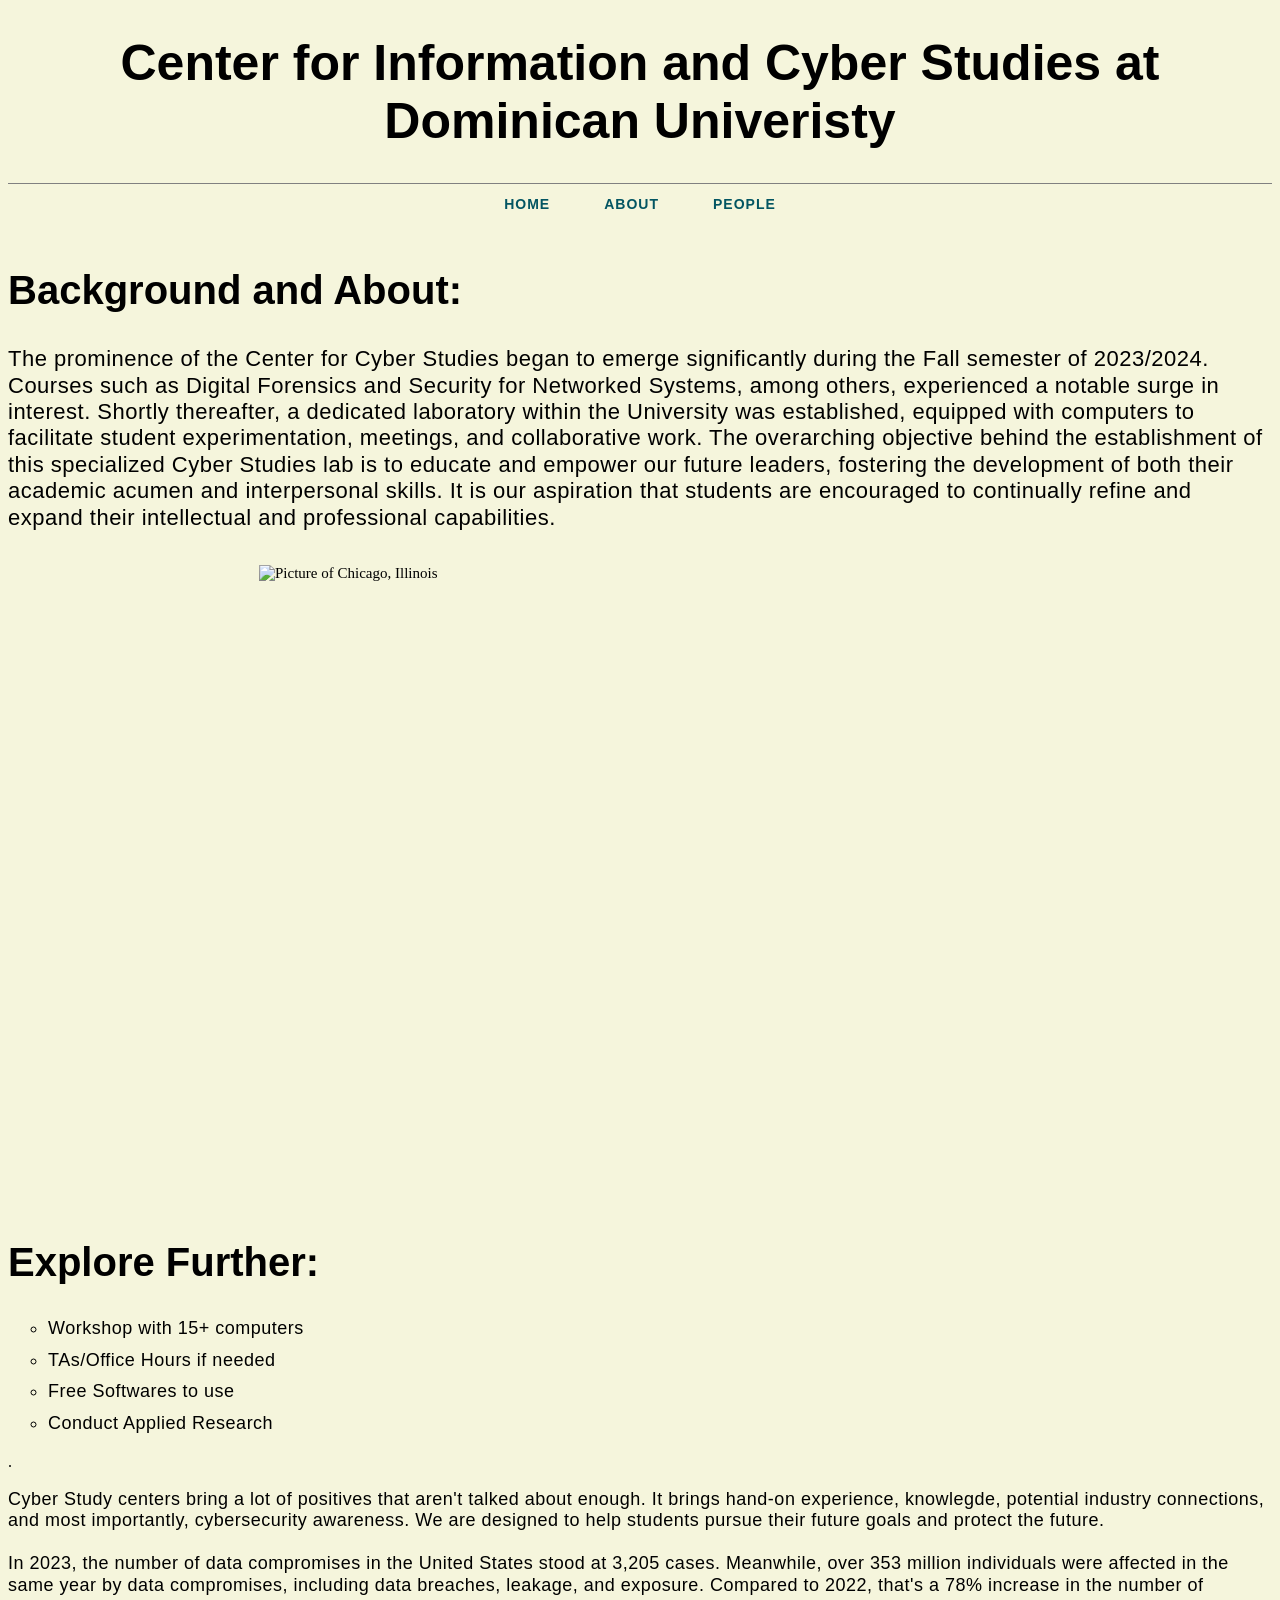
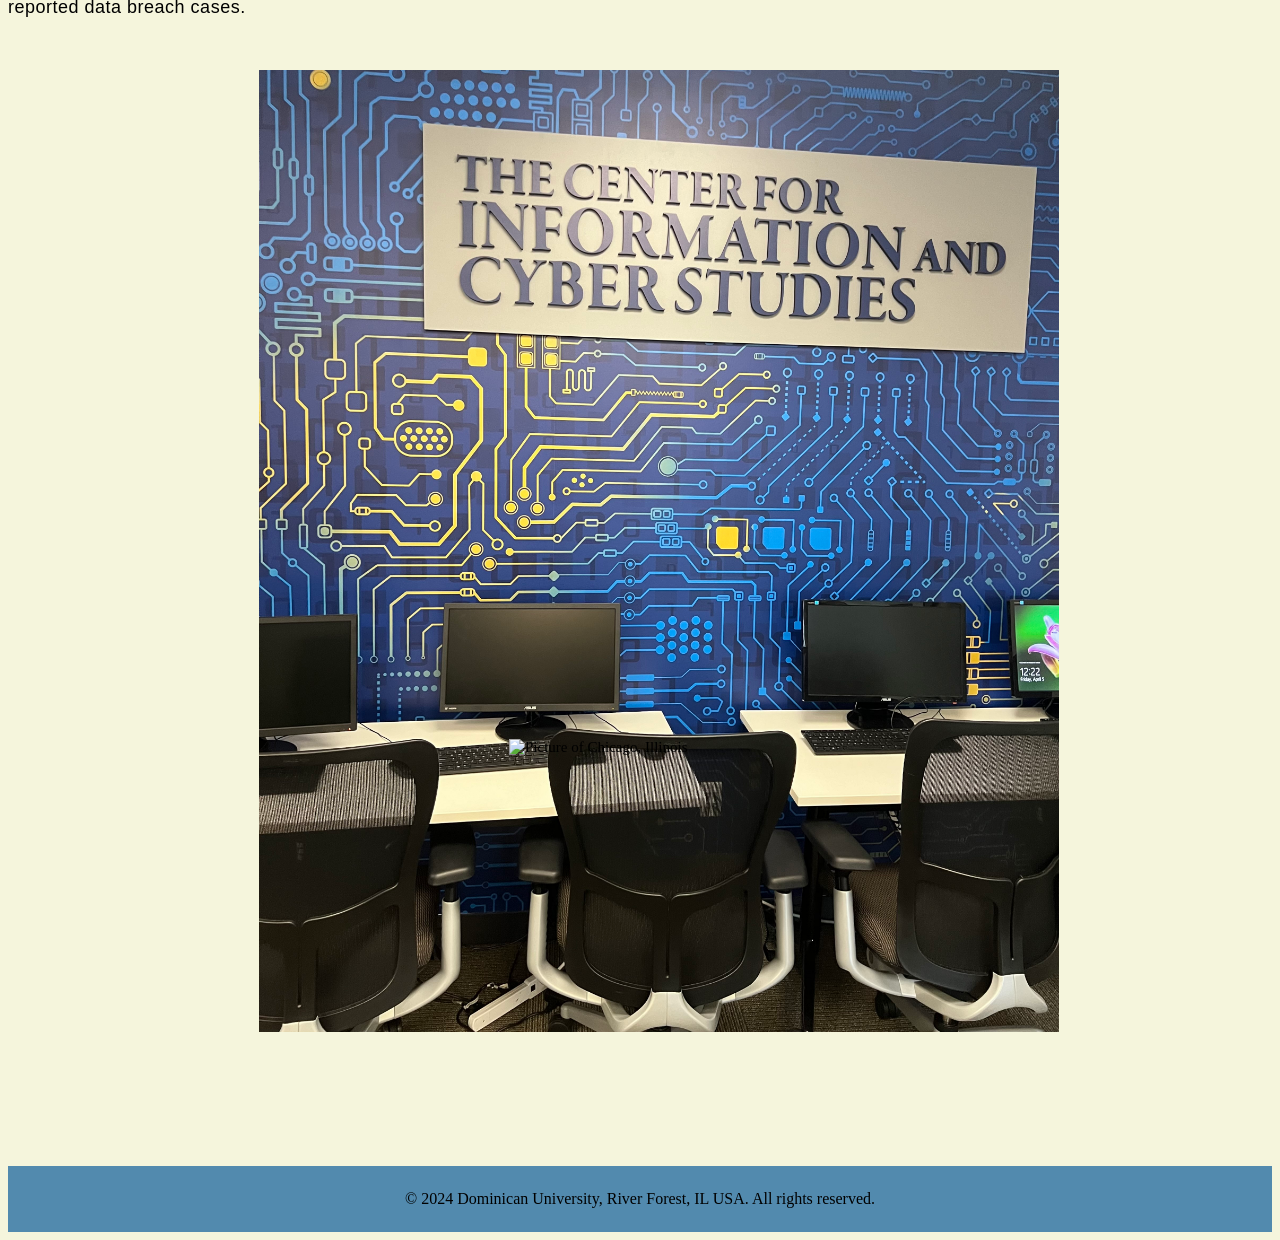
==== about.html @ ffb0f646 "Update about.html" ====
<!DOCTYPE html>
<html lang="en">
  <head>
    <title>  Center for Information and Cyber Studies </title>
    <link rel="stylesheet"href="FinalStyles.css">
    <meta name="viewport" content="width=device-width, initial-scale=1">
  </head>
  <body>
    <header>
      <h1 id="site-title"> Center for Information and Cyber Studies at Dominican Univeristy </h1>
      <nav>
        <ul>
          <li><a href="index.html"> Home </a> </li>
          <li><a href="about.html"> About </a> </li>
          <li><a href="people.html"> People </a> </li>
        </ul>
      </nav>
    </header>
    <article>
      <h1 id="about-title"> Background and About: </h1>

<p id="about-p1">  The prominence of the Center for Cyber Studies began to emerge significantly during the Fall semester of 2023/2024. Courses such as Digital Forensics and Security for Networked Systems, among others, experienced a notable surge in interest. Shortly thereafter, a dedicated laboratory within the University was established, equipped with computers to facilitate student experimentation, meetings, and collaborative work. The overarching objective behind the establishment of this specialized Cyber Studies lab is to educate and empower our future leaders, fostering the development of both their academic acumen and interpersonal skills. It is our aspiration that students are encouraged to continually refine and expand their intellectual and professional capabilities.





   </p>

      <figure class="main-image2">
<img alt="Picture of Chicago, Illinois" src= "sign.jpeg" width="800" height="900" />
</figure>
    </article>

    <h2 id="about-title2"> Explore Further: </h2>
        <p id="about-p2"><ul>
            <li> Workshop with 15+ computers </li>
            <li> TAs/Office Hours if needed </li>
            <li> Free Softwares to use </li>
            <li> Conduct Applied Research </li>
        </ul>.
      </p>

        <p id="about-p3"> Cyber Study centers bring a lot of positives that aren't talked about enough. It brings hand-on experience, knowlegde, potential industry connections, and most importantly,
           cybersecurity awareness. We are designed to help students pursue their future goals and protect the future.<br> <br> In 2023, the number of data compromises in the United States stood at 3,205 cases. Meanwhile, over 353 million individuals were affected in the same year by data compromises, including data breaches, leakage, and exposure.
        Compared to 2022, that's a 78% increase in the number of reported data breach cases. </br> </br> </p>
    </div>

    <figure class="main-image">
<img alt="Picture of DU Logo" src= "center.jpeg" width="800" height="900"/>
</figure>
  </article>


  <figure class="footer-image">
  <img alt="Picture of Chicago, Illinois" src= "https://www.connectinglink.com/storage/DomU_logo.jpg" width="300" height="400" />
</figure>

    <footer>
        <p> © 2024 Dominican University, River Forest, IL USA. All rights reserved.</p>
    </footer>

  </body>
</html>
---- FinalStyles.css ----
body {
  background-color:  beige;
}

h1#site-title {
  color: black;
  font-family: arial;
  font-size: 50px;
  text-align: center;
}
h1#article-title {
  color: black;
  font-family: arial;
  font-size: 40px;
  text-align: center;

}
h1#about-title {
  color: black;
  font-family: arial;
  font-size: 40px;
  text-align: left;

}
h2#about-title2 {
  color: black;
  font-family: arial;
  font-size: 40px;
  text-align: left;

}

h3#about-title3 {
  color: black;
  font-family: arial;
  font-size: 40px;
  text-align: left;

}

h1#people-title {
  color: black;
  font-family: arial;
  font-size: 40px;
  text-align: center;
}

p#home-p1 {
  color: black;
  font-family: arial;
  font-size: 22px;
  line-height: 1.2;
  letter-spacing: .5px;

  font-size: 22px; /* Adjust the font size as needed */
            line-height: 1.2; /* Adjust the line height to improve readability */
            margin: 0 auto; /* Center the paragraph horizontally */
            max-width: 800px; /* Limit the width of the paragraph for readability */
}

p#about-p1 {
  color: black;
  font-family: arial;
  font-size: 22px;
  line-height: 1.2;
  letter-spacing: .5px;
  text-align: left;


}

p#about-p2 {
  text-align: left;
  color: green;
  font-family: arial;
  font-size: 18px;
  line-height: 1.2;
  letter-spacing: .5px;
}

ul {
            list-style-type: circle;; /* Change the bullet point style */
            font-size: 18px;
            font-family: arial;
            font-size: 18px;
            line-height: 1.2;
            letter-spacing: .5px;
        }
        li {
            margin-bottom: 10px;
        }
p#about-p3 {
  text-align: left;
  color: black;
  font-family: arial;
  font-size: 18px;
  line-height: 1.2;
  letter-spacing: .5px;



}
img {
  max-width: 50%;

????

}
 figure{
  font-family: serif;
  font-size: 15px;
}
figure img {
  max-width: 100%;
  height: auto;
  margin-bottom: auto;
  align-items: center;
  justify-content: center;
}

figure.main-image {

  max-width: 100;
  height: auto;
  background: : #8CE38C;

  margin-right: 2px;
  margin-bottom: 32;
  margin-top: auto;
  padding: 12px;
  color: black;

  display: flex;
  justify-content: center;
  align-items: center;
  height: 70vh;



}
figure.main-image2 {

  max-width: 100;
  height: auto;
  background: : #8CE38C;

  margin-right: 2px;
  margin-bottom: 32;
  margin-top: auto;
  padding: 12px;
  color: black;

  display: flex;
  justify-content: center;
  align-items: center;
  height: 70vh;
}

.image-container {
       text-align: center;
   }
   .image-container figure {
       display: inline-block;
       margin: 0 10px; /* Adjust margin as needed */
       text-align: center;
   }
   .image-container img {
       max-width: 300px; /* Adjust maximum width as needed */
       max-height: 400px; /* Adjust maximum height as needed */
   }
   .caption {
       font-size: 14px;
       margin-top: 5px;
   }
figure.second-image {

  max-width: 100;
  height: auto;
  background: : #8CE38C;

  margin-right: 2px;
  margin-bottom: 32;
  margin-top: auto;
  padding: 12px;
  color: black;
}

.image-text {
  display: block; /* Display as block to move it below the image */
        font-size: 14px; /* Font size for the text under images */
        color: #666; /* Text color for the text under images */
        margin-top: 5px; /* Add margin to create space between image and text */
        text-align: center; /* Center align the text */
    }

    .contact-container {
        text-align: center;
    }
    .contact-info {
        margin-bottom: 20px;
    }
    .email-placeholder {
        border: 1px solid #ccc;
        padding: 10px 20px;
        font-size: 14px;
        border-radius: 5px;
        width: 250px;
        max-width: 100%;
        box-sizing: border-box;
    }
nav ul {
  list-style: none;
  padding-left: 0;
  border-top: 1px solid Grey;
}
  @media all and (min-width: 400px) {
    nav ul {
      display: flex;
      justify-content: center;
      gap: 30px;

    }
  }
nav ul li {

}
nav ul li a {
  color: #035562;
  text-decoration: none;
  padding: 12px;
  display: block;
  text-transform: uppercase;
  font-size: 14px;
  font-weight: bold;
  letter-spacing: 1px;
}
nav ul li a: hover {
  border-bottom: 3px solid black;
  padding-bottom: 9px;
}

figure.footer-image {
  max-width: 100;
  height: auto;
  background: : #8CE38C;

  margin-right: 2px;
  margin-bottom: 32;
  margin-top: auto;
  padding: 12px;
  color: black;

  display: flex;
  justify-content: center;
  align-items: center;

}
footer {
    background-color: #528AAE;
    padding: .5em;
    text-align: center;
}
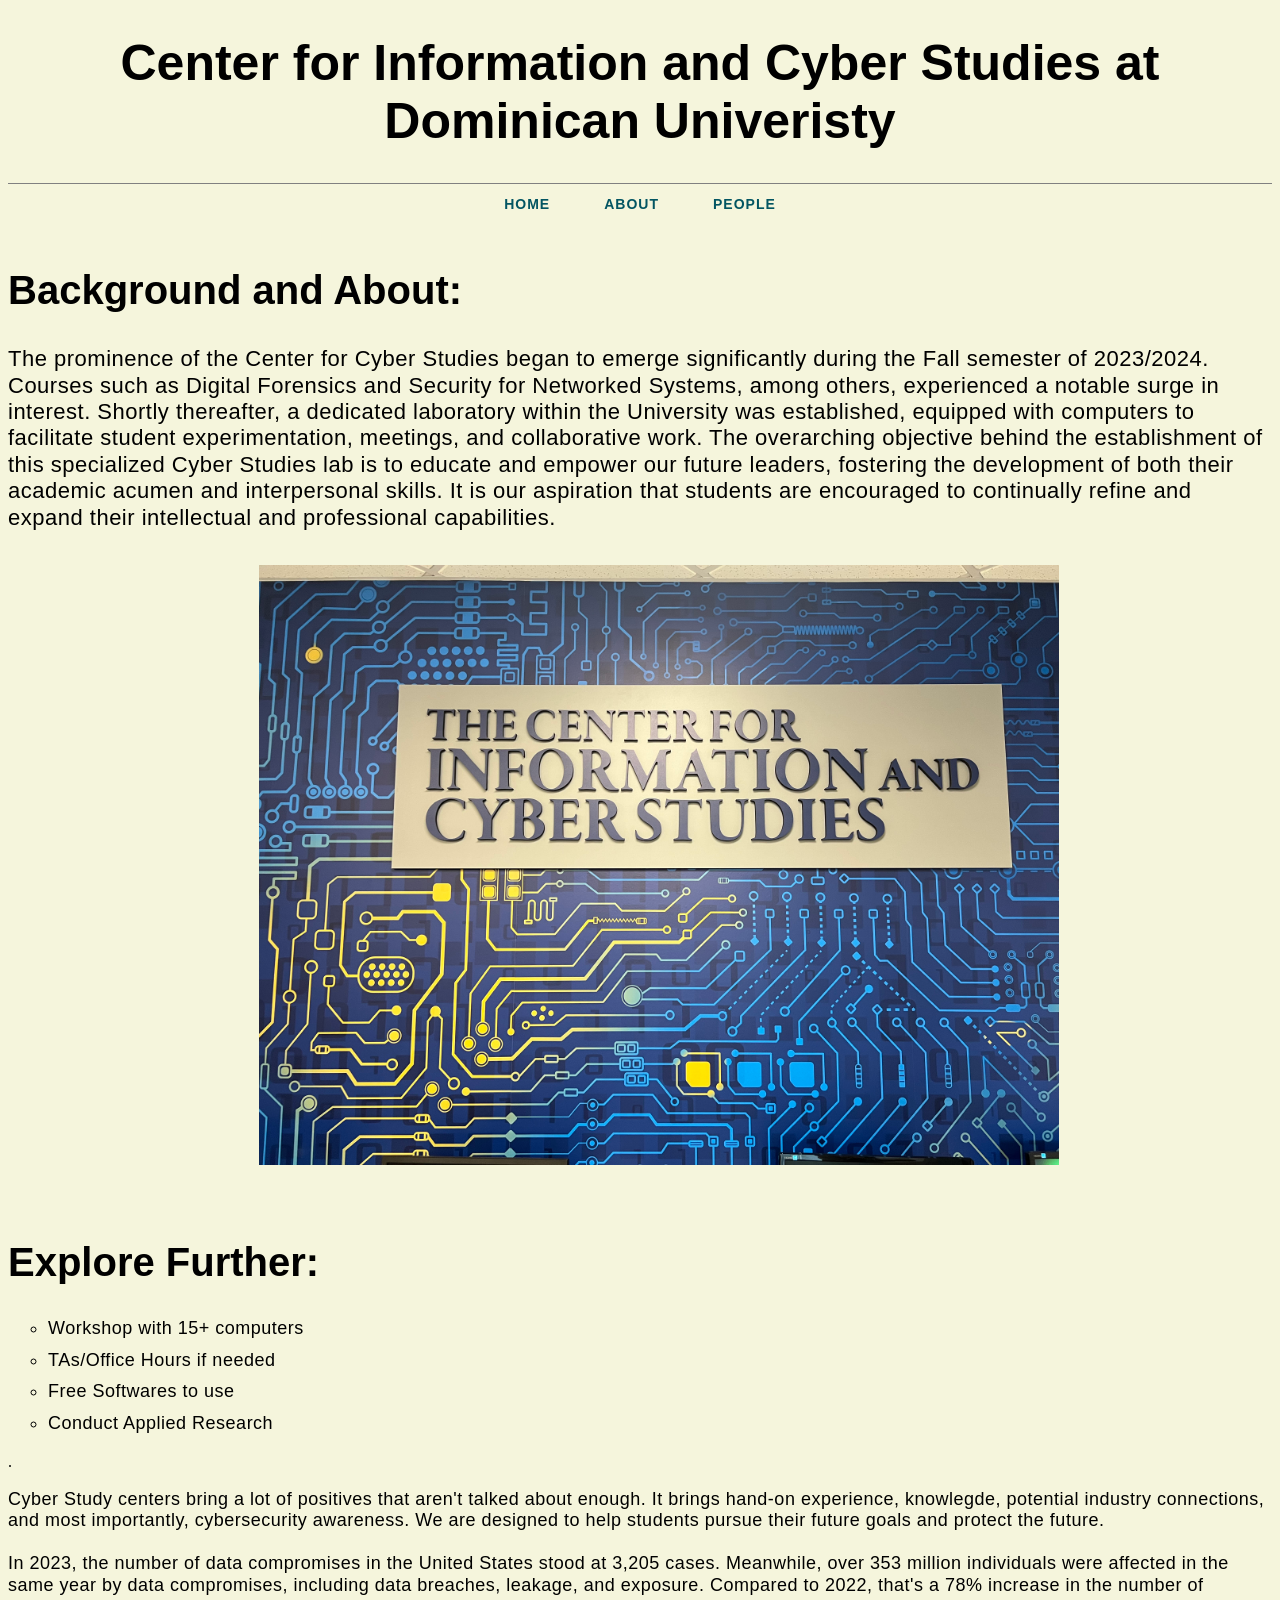
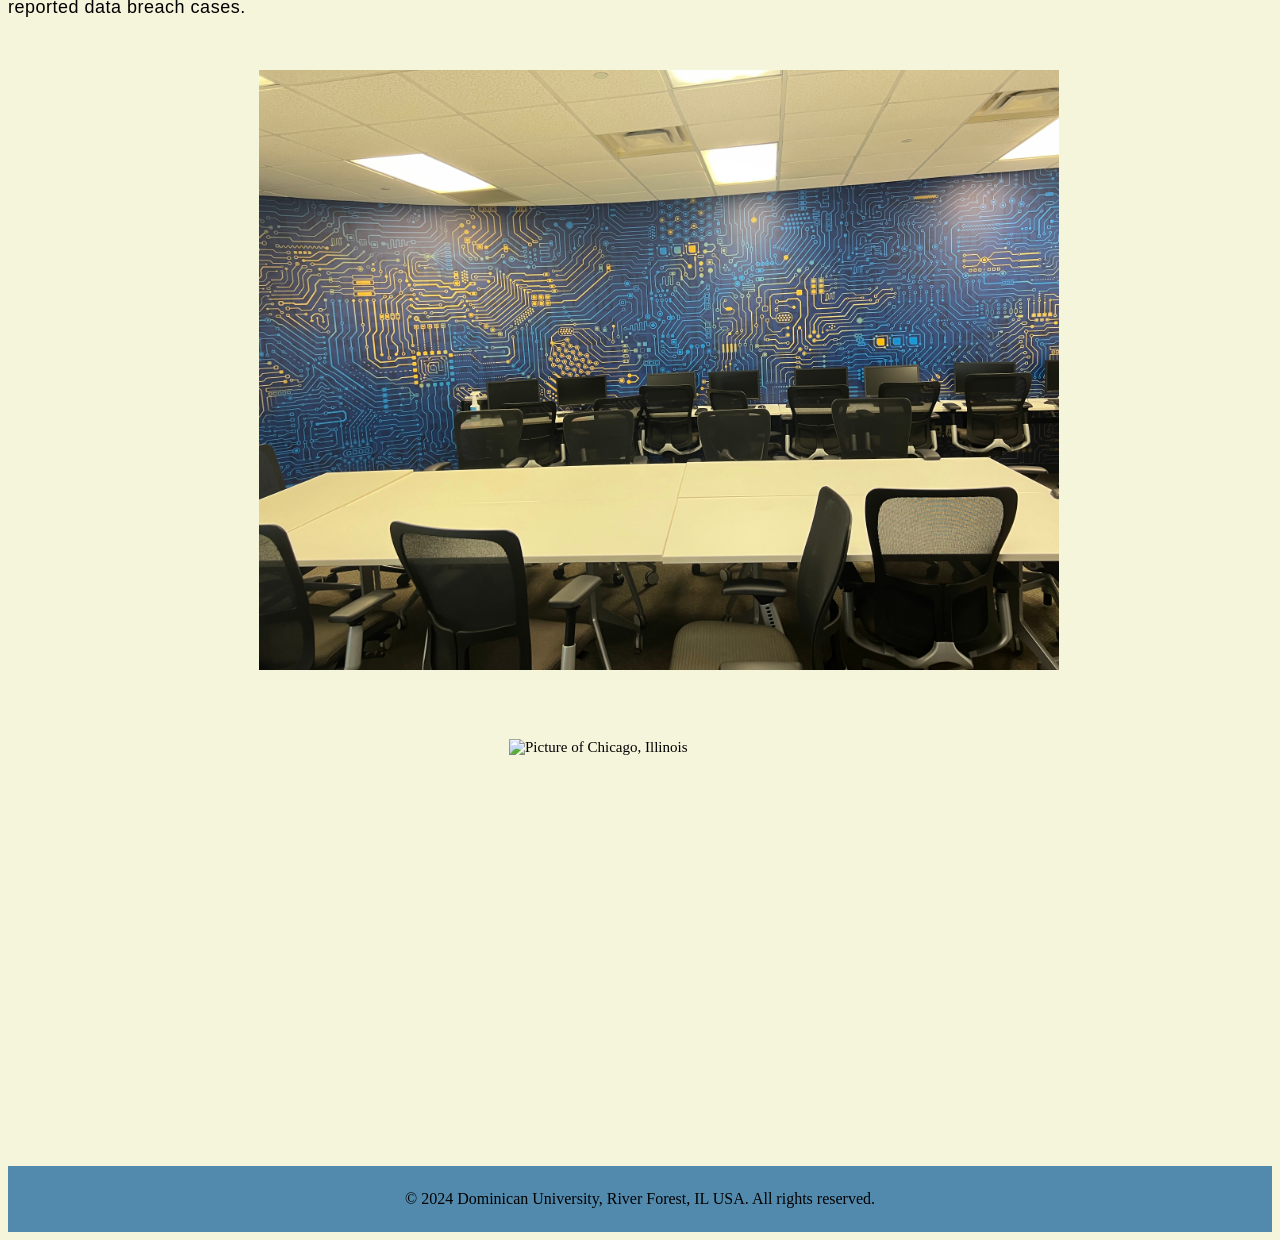
==== commit d16b00ee: "Update about.html" ====
--- a/about.html
+++ b/about.html
@@ -47,7 +47,7 @@
     </div>
 
     <figure class="main-image">
-<img alt="Picture of DU Logo" src= "center.jpeg" width="800" height="900"/>
+<img alt="Picture of DU Logo" src= "lab.jpeg" width="800" height="900"/>
 </figure>
   </article>
 
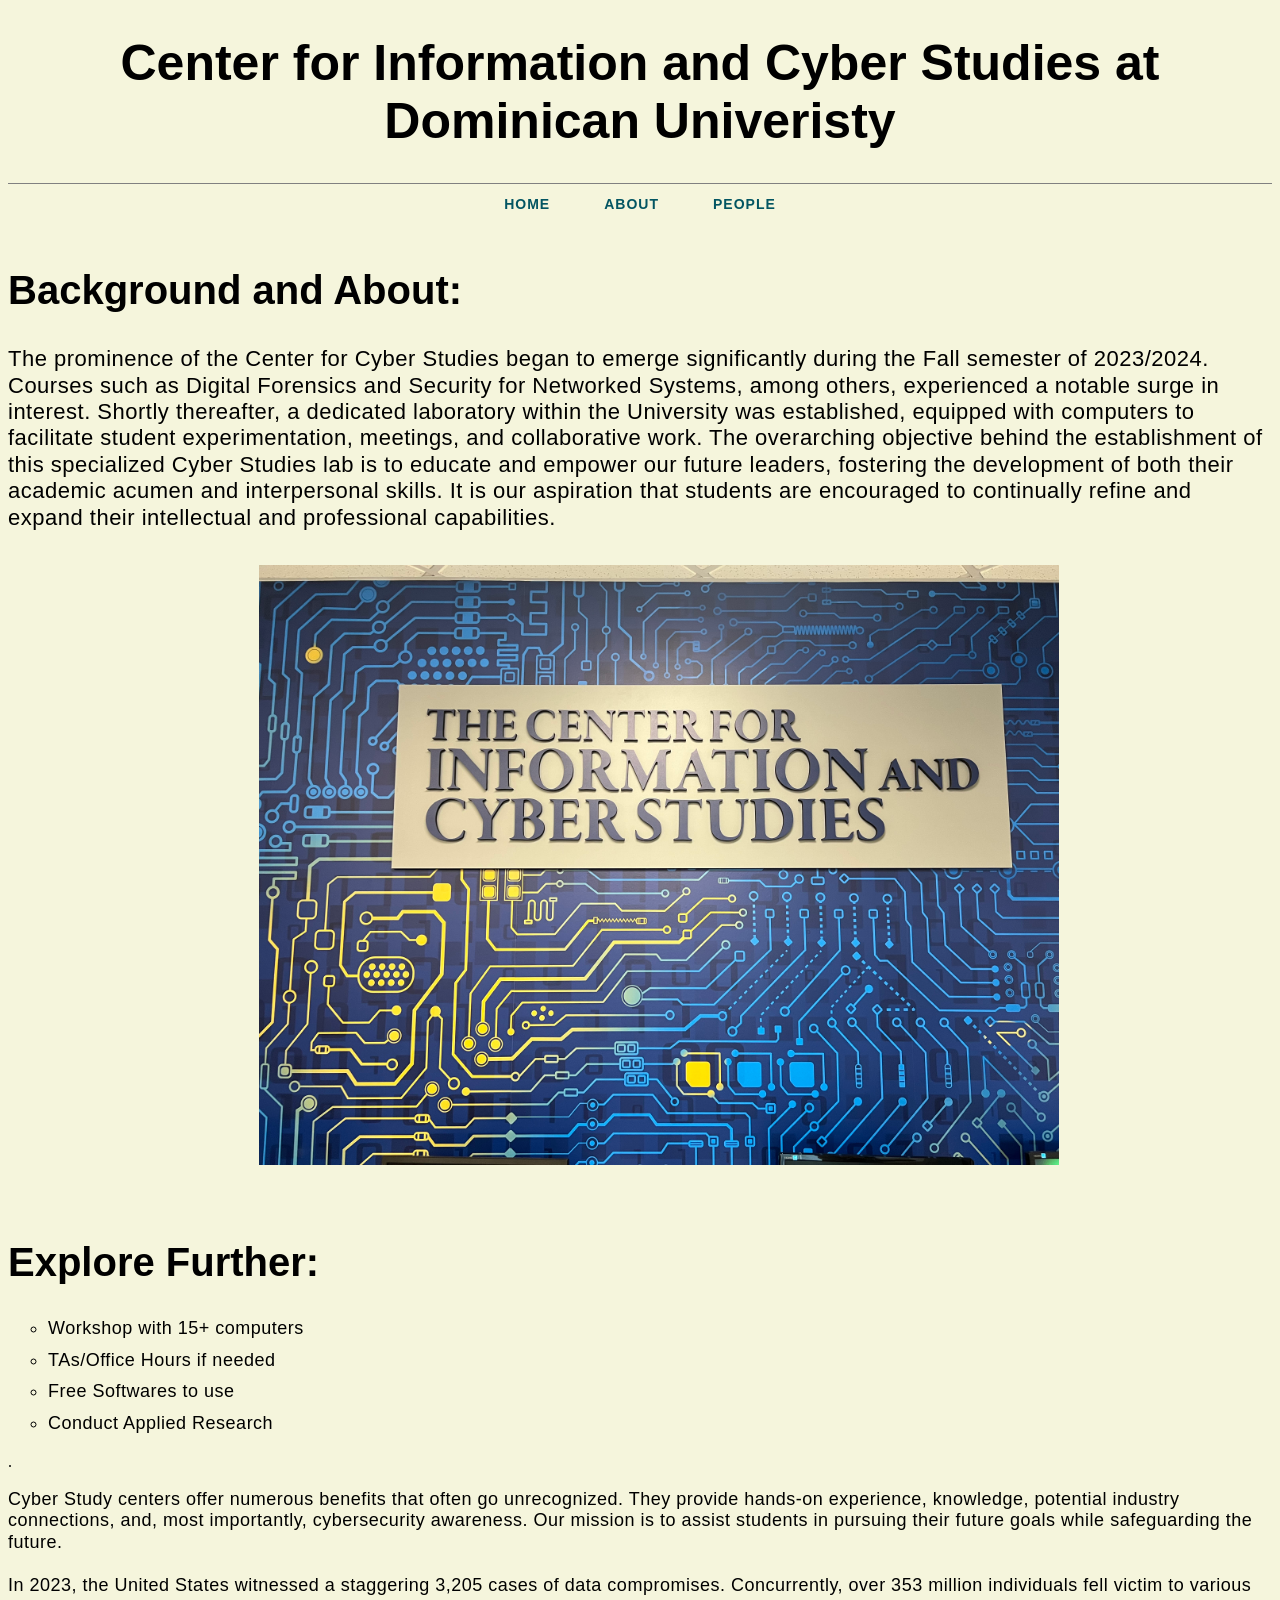
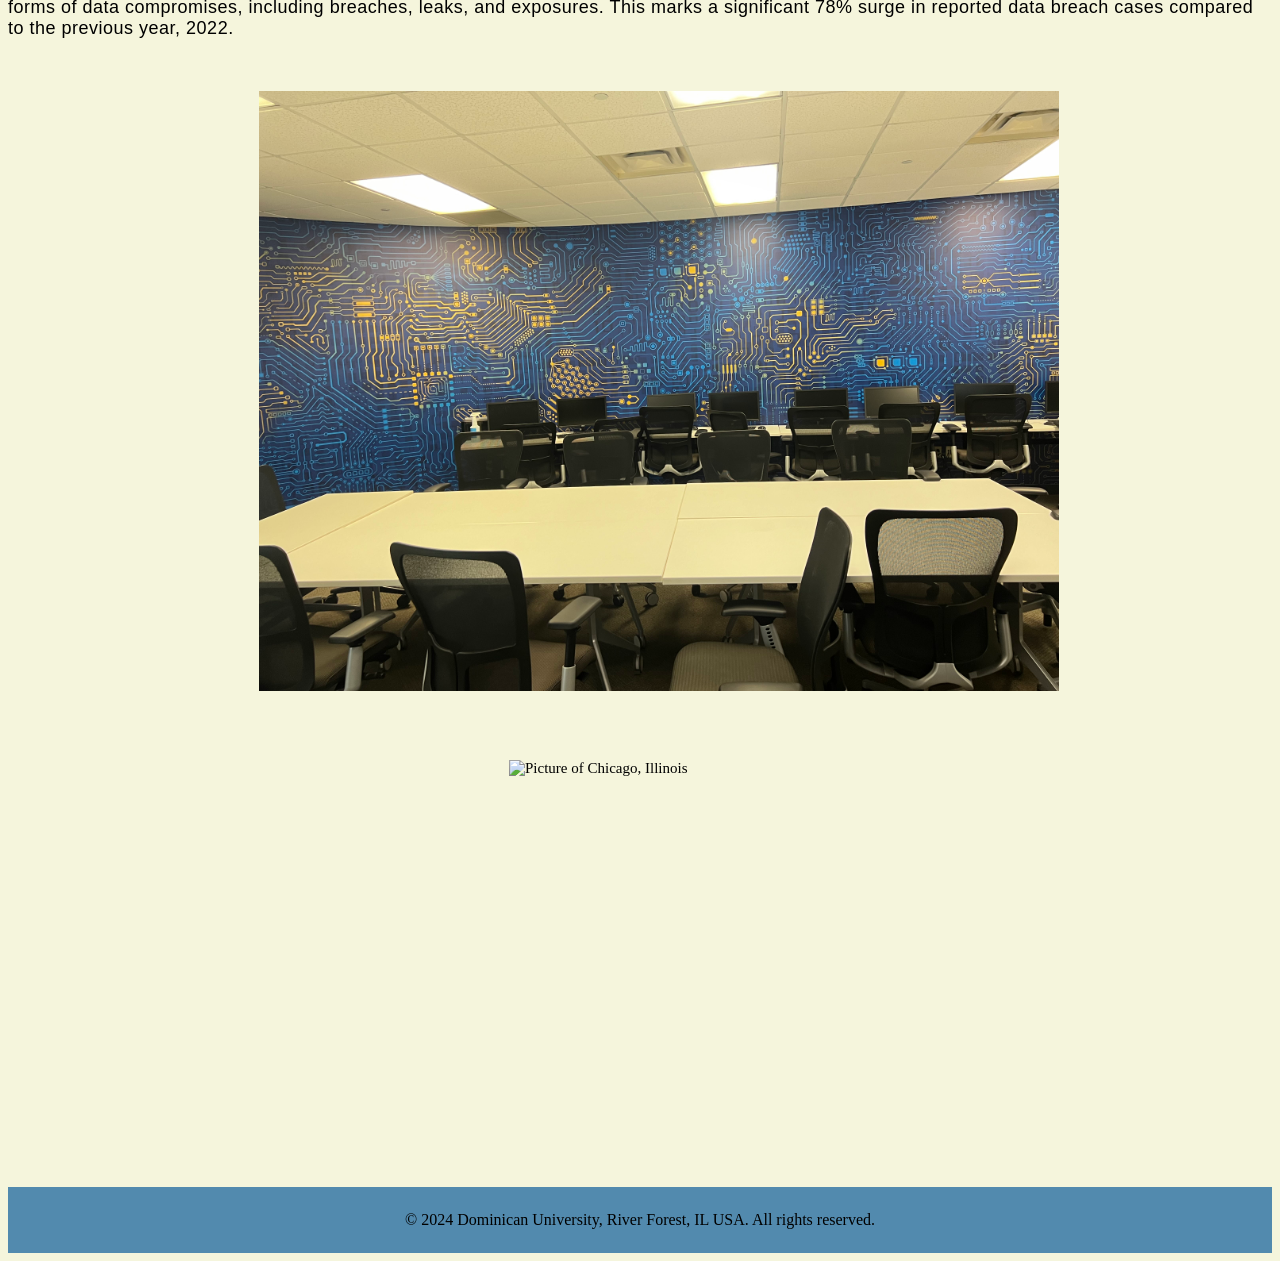
==== commit 61eb595c: "Update about.html" ====
--- a/about.html
+++ b/about.html
@@ -41,9 +41,12 @@
         </ul>.
       </p>
 
-        <p id="about-p3"> Cyber Study centers bring a lot of positives that aren't talked about enough. It brings hand-on experience, knowlegde, potential industry connections, and most importantly,
-           cybersecurity awareness. We are designed to help students pursue their future goals and protect the future.<br> <br> In 2023, the number of data compromises in the United States stood at 3,205 cases. Meanwhile, over 353 million individuals were affected in the same year by data compromises, including data breaches, leakage, and exposure.
-        Compared to 2022, that's a 78% increase in the number of reported data breach cases. </br> </br> </p>
+        <p id="about-p3"> Cyber Study centers offer numerous benefits that often go unrecognized. They provide hands-on experience, knowledge, potential industry connections, and, most importantly, cybersecurity awareness. Our mission is to assist students in pursuing their future goals while safeguarding the future.<br> <br> In 2023, the United States witnessed a staggering 3,205 cases of data compromises. Concurrently, over 353 million individuals fell victim to various forms of data compromises, including breaches, leaks, and exposures. This marks a significant 78% surge in reported data breach cases compared to the previous year, 2022.
+
+
+
+
+ </br> </br> </p>
     </div>
 
     <figure class="main-image">
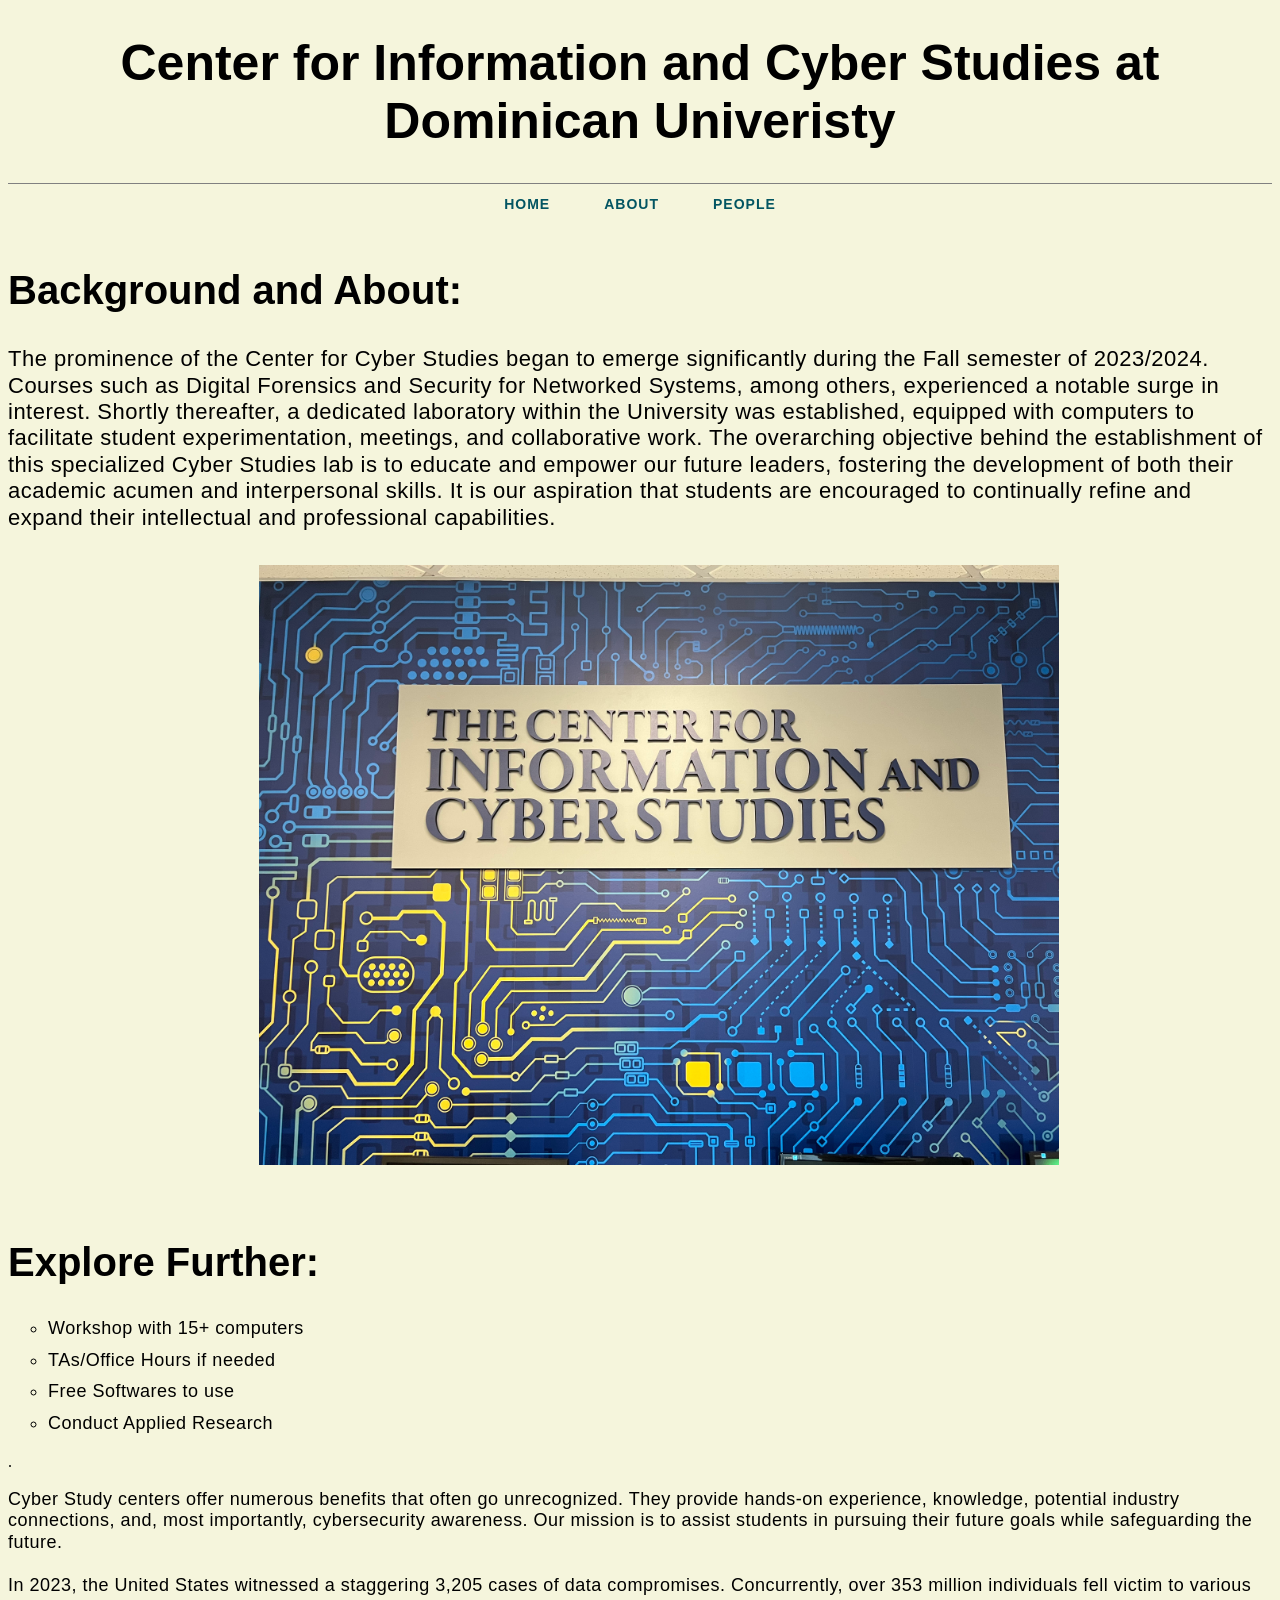
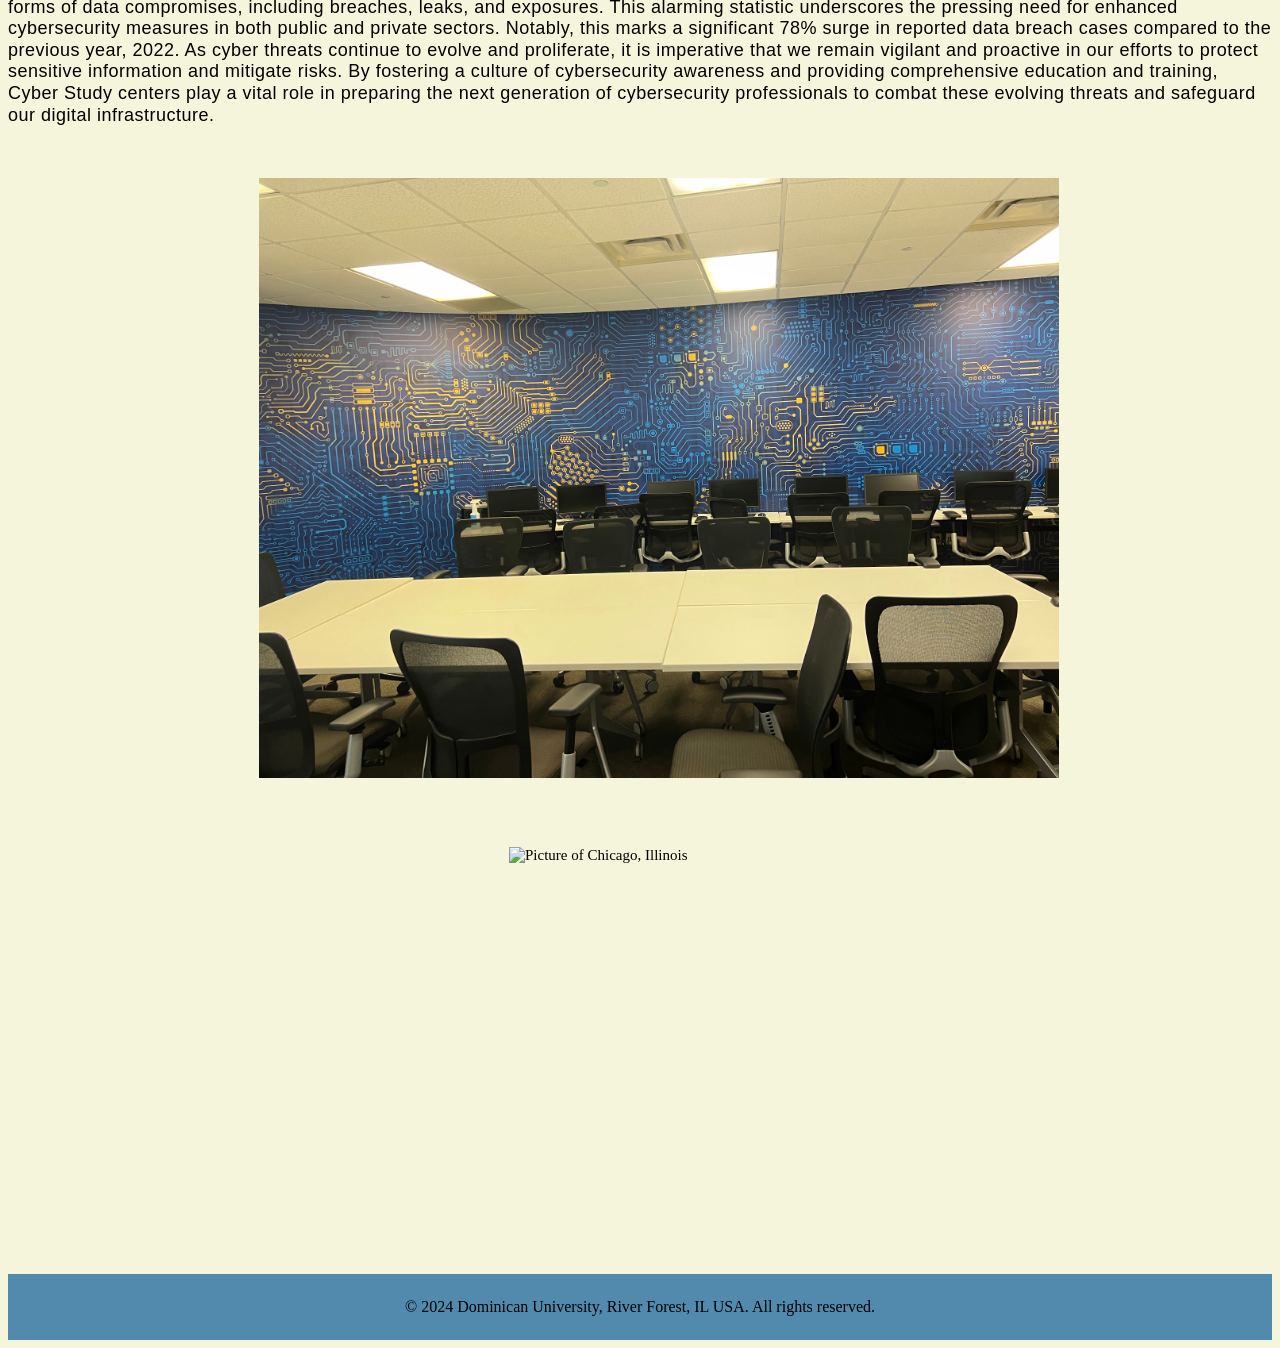
==== commit 9bbbf641: "Update about.html" ====
--- a/about.html
+++ b/about.html
@@ -19,12 +19,10 @@
     <article>
       <h1 id="about-title"> Background and About: </h1>
 
-<p id="about-p1">  The prominence of the Center for Cyber Studies began to emerge significantly during the Fall semester of 2023/2024. Courses such as Digital Forensics and Security for Networked Systems, among others, experienced a notable surge in interest. Shortly thereafter, a dedicated laboratory within the University was established, equipped with computers to facilitate student experimentation, meetings, and collaborative work. The overarching objective behind the establishment of this specialized Cyber Studies lab is to educate and empower our future leaders, fostering the development of both their academic acumen and interpersonal skills. It is our aspiration that students are encouraged to continually refine and expand their intellectual and professional capabilities.
-
-
-
-
-
+<p id="about-p1">  The prominence of the Center for Cyber Studies began to emerge significantly during the Fall semester of 2023/2024. Courses such as Digital Forensics and Security for Networked Systems, among others, experienced a notable surge in interest. 
+  Shortly thereafter, a dedicated laboratory within the University was established, equipped with computers to facilitate student experimentation, meetings, and collaborative work.
+  The overarching objective behind the establishment of this specialized Cyber Studies lab is to educate and empower our future leaders, fostering the development of both their academic acumen and interpersonal skills.
+  It is our aspiration that students are encouraged to continually refine and expand their intellectual and professional capabilities.
    </p>
 
       <figure class="main-image2">
@@ -41,10 +39,14 @@
         </ul>.
       </p>
 
-        <p id="about-p3"> Cyber Study centers offer numerous benefits that often go unrecognized. They provide hands-on experience, knowledge, potential industry connections, and, most importantly, cybersecurity awareness. Our mission is to assist students in pursuing their future goals while safeguarding the future.<br> <br> In 2023, the United States witnessed a staggering 3,205 cases of data compromises. Concurrently, over 353 million individuals fell victim to various forms of data compromises, including breaches, leaks, and exposures. This marks a significant 78% surge in reported data breach cases compared to the previous year, 2022.
-
-
-
+        <p id="about-p3"> Cyber Study centers offer numerous benefits that often go unrecognized.
+          They provide hands-on experience, knowledge, potential industry connections, and, most importantly, cybersecurity awareness. 
+          Our mission is to assist students in pursuing their future goals while safeguarding the future.<br> <br> In 2023, the United States witnessed a staggering 3,205 cases of data compromises. 
+          Concurrently, over 353 million individuals fell victim to various forms of data compromises, including breaches, leaks, and exposures. 
+          This alarming statistic underscores the pressing need for enhanced cybersecurity measures in both public and private sectors.
+          Notably, this marks a significant 78% surge in reported data breach cases compared to the previous year, 2022.
+          As cyber threats continue to evolve and proliferate, it is imperative that we remain vigilant and proactive in our efforts to protect sensitive information and mitigate risks.
+          By fostering a culture of cybersecurity awareness and providing comprehensive education and training, Cyber Study centers play a vital role in preparing the next generation of cybersecurity professionals to combat these evolving threats and safeguard our digital infrastructure.
 
  </br> </br> </p>
     </div>
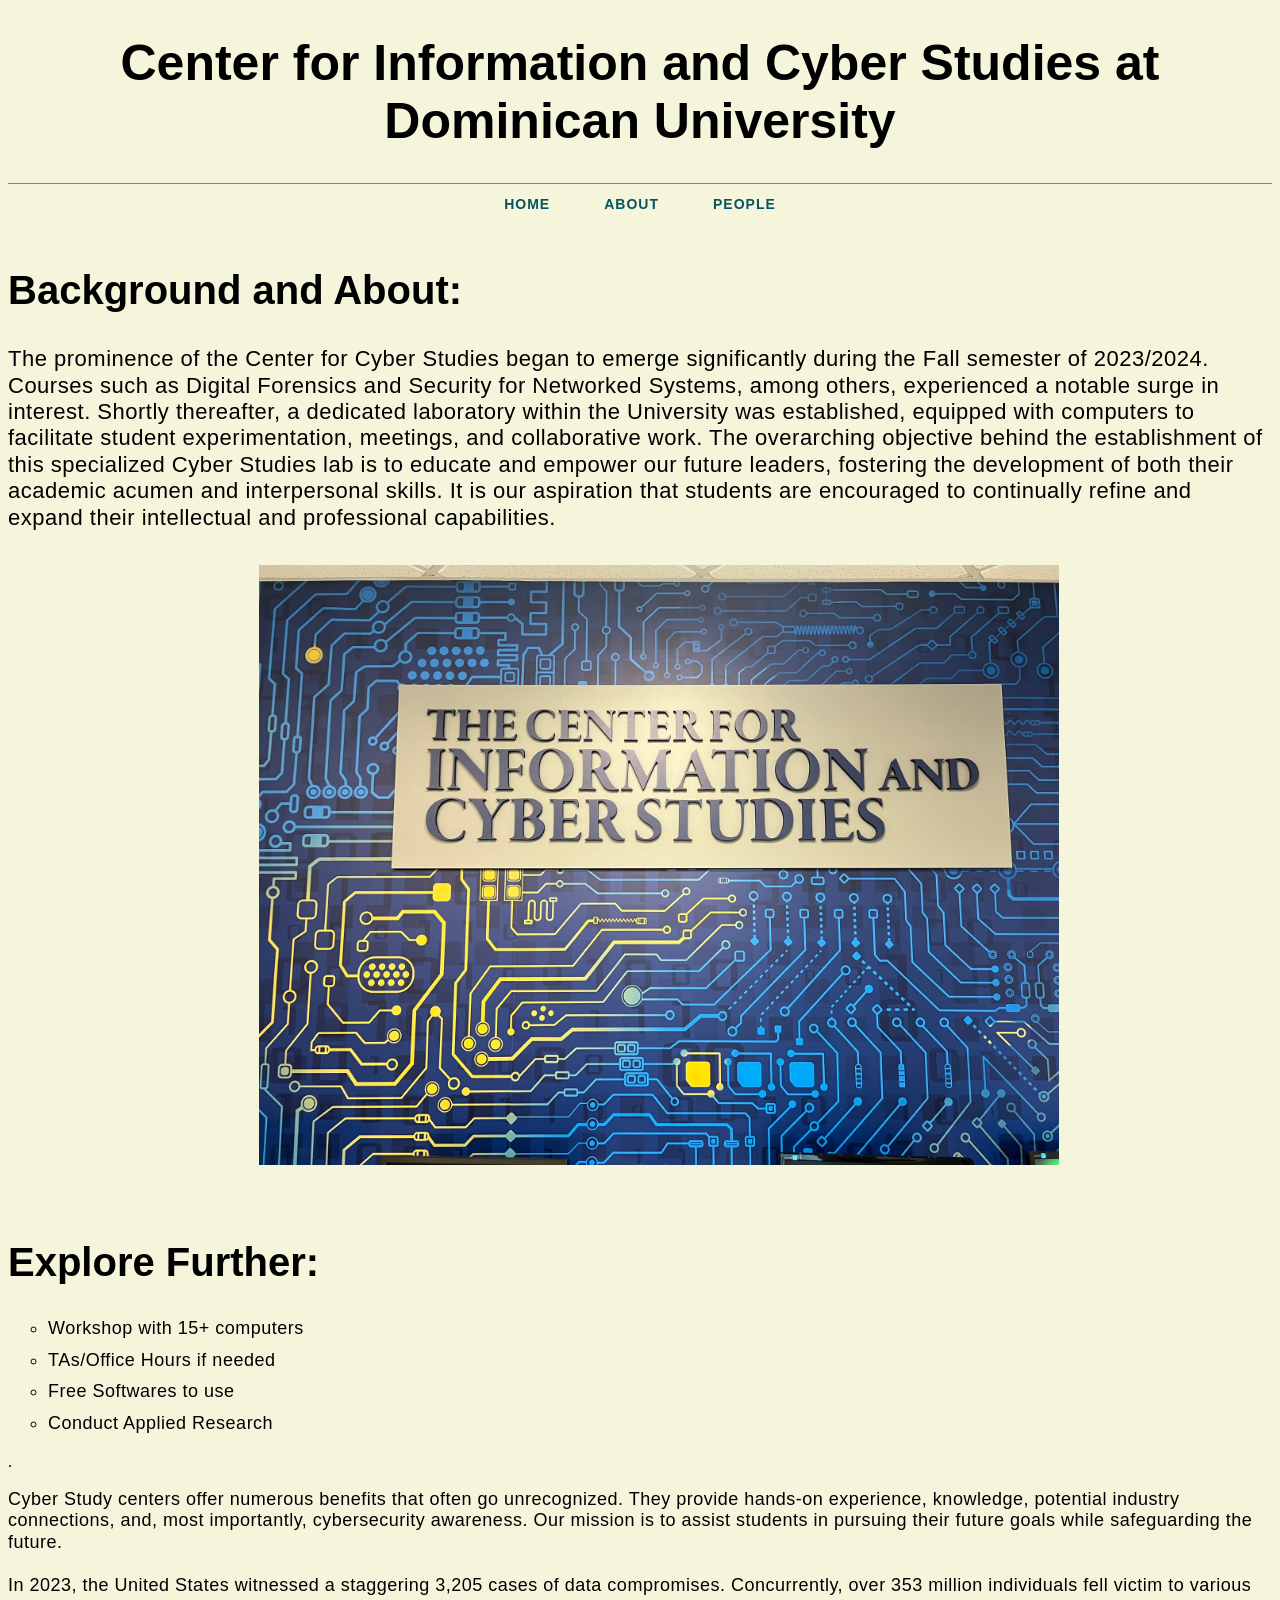
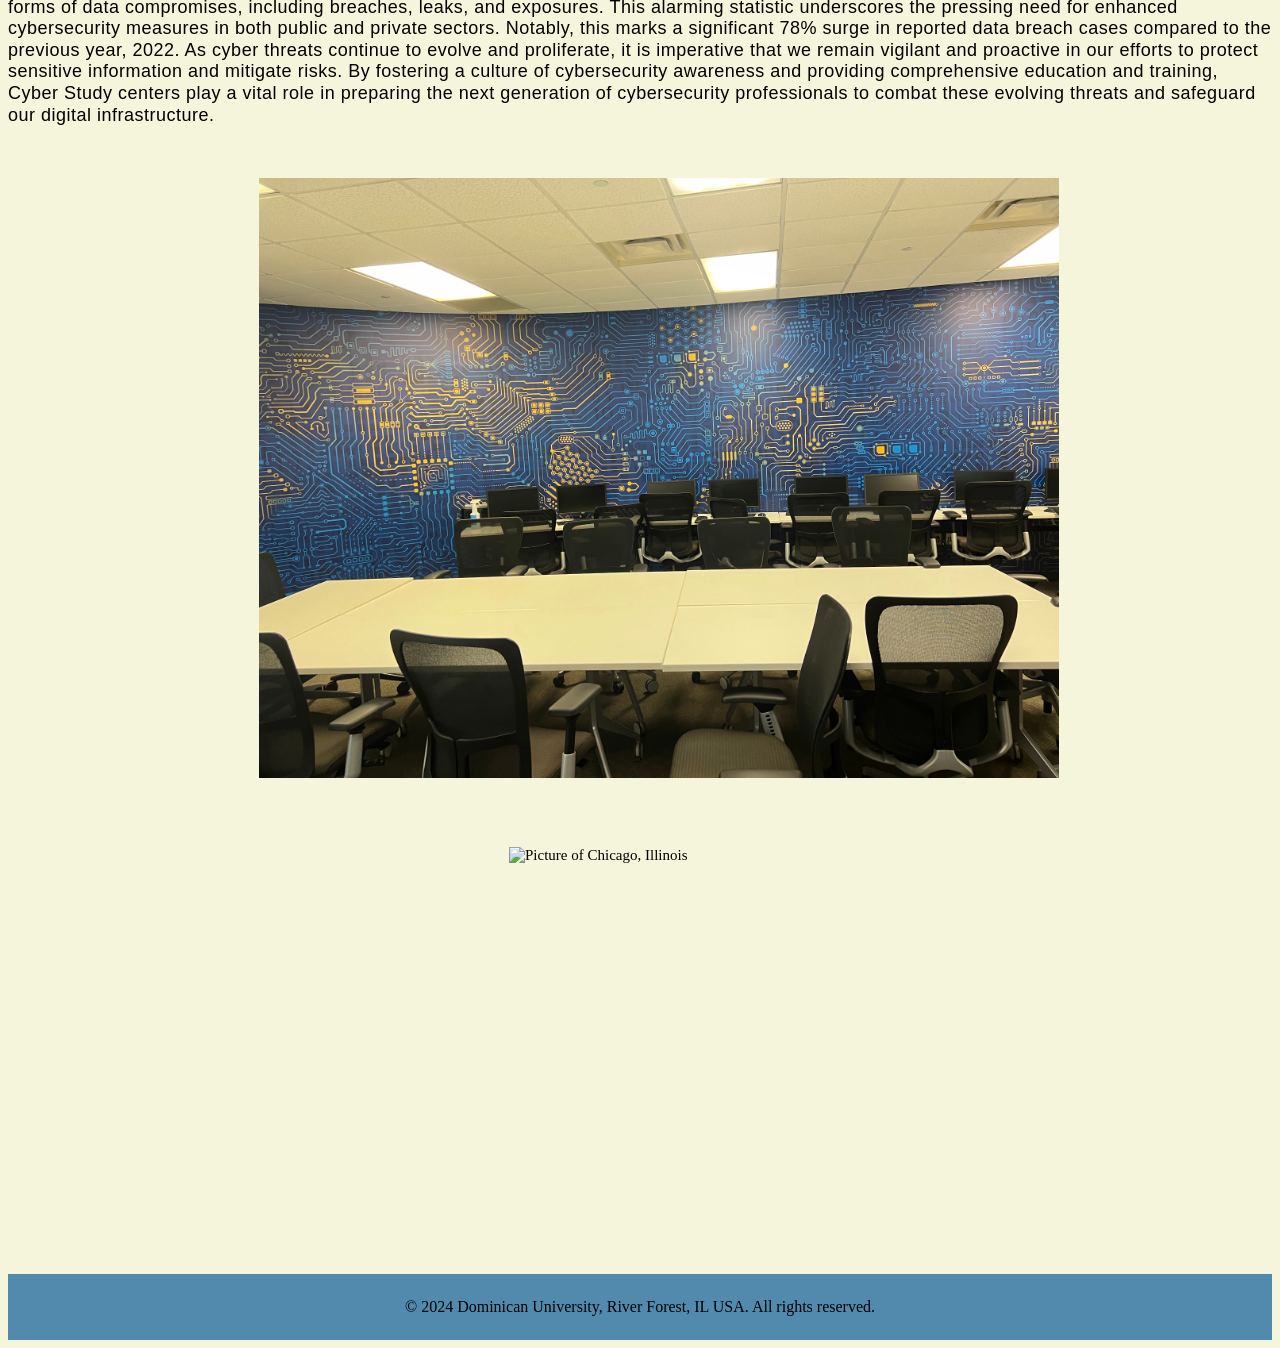
==== commit bbef3f3a: "Update about.html" ====
--- a/about.html
+++ b/about.html
@@ -7,7 +7,7 @@
   </head>
   <body>
     <header>
-      <h1 id="site-title"> Center for Information and Cyber Studies at Dominican Univeristy </h1>
+      <h1 id="site-title"> Center for Information and Cyber Studies at Dominican University </h1>
       <nav>
         <ul>
           <li><a href="index.html"> Home </a> </li>
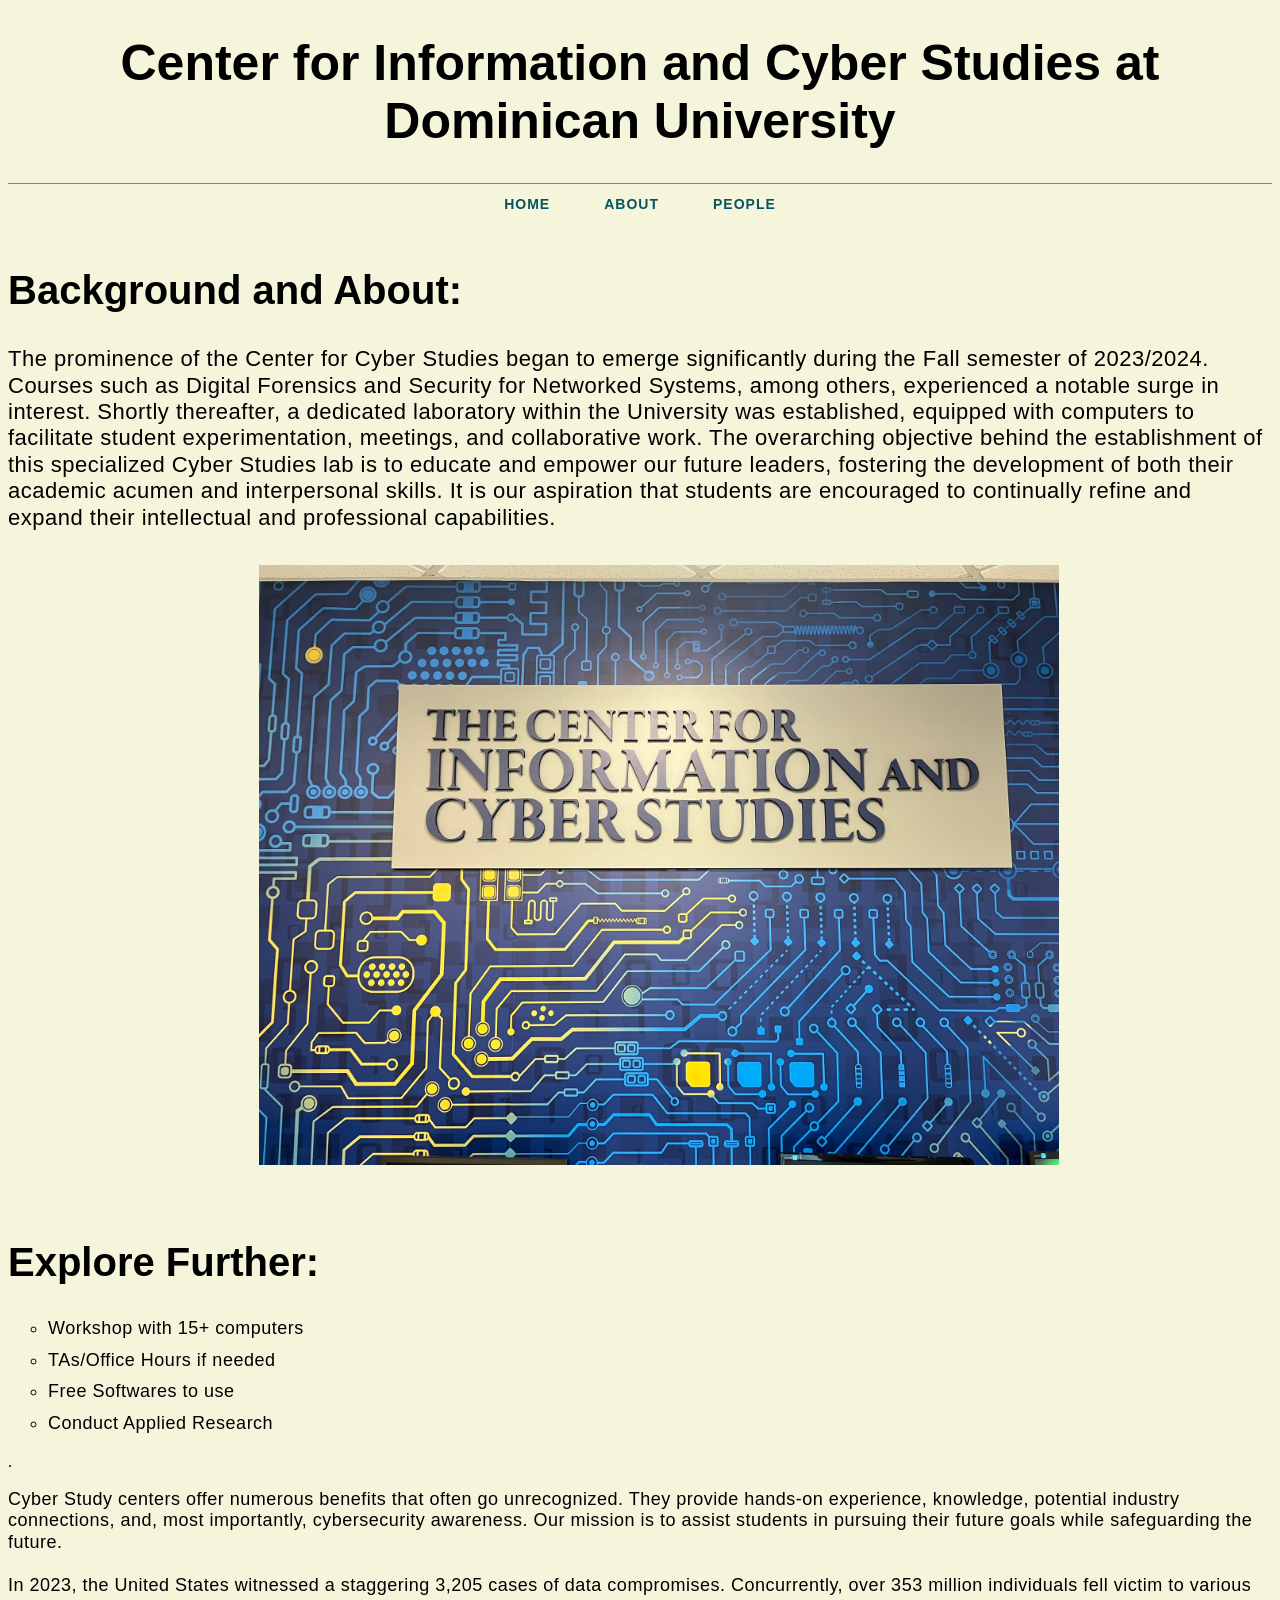
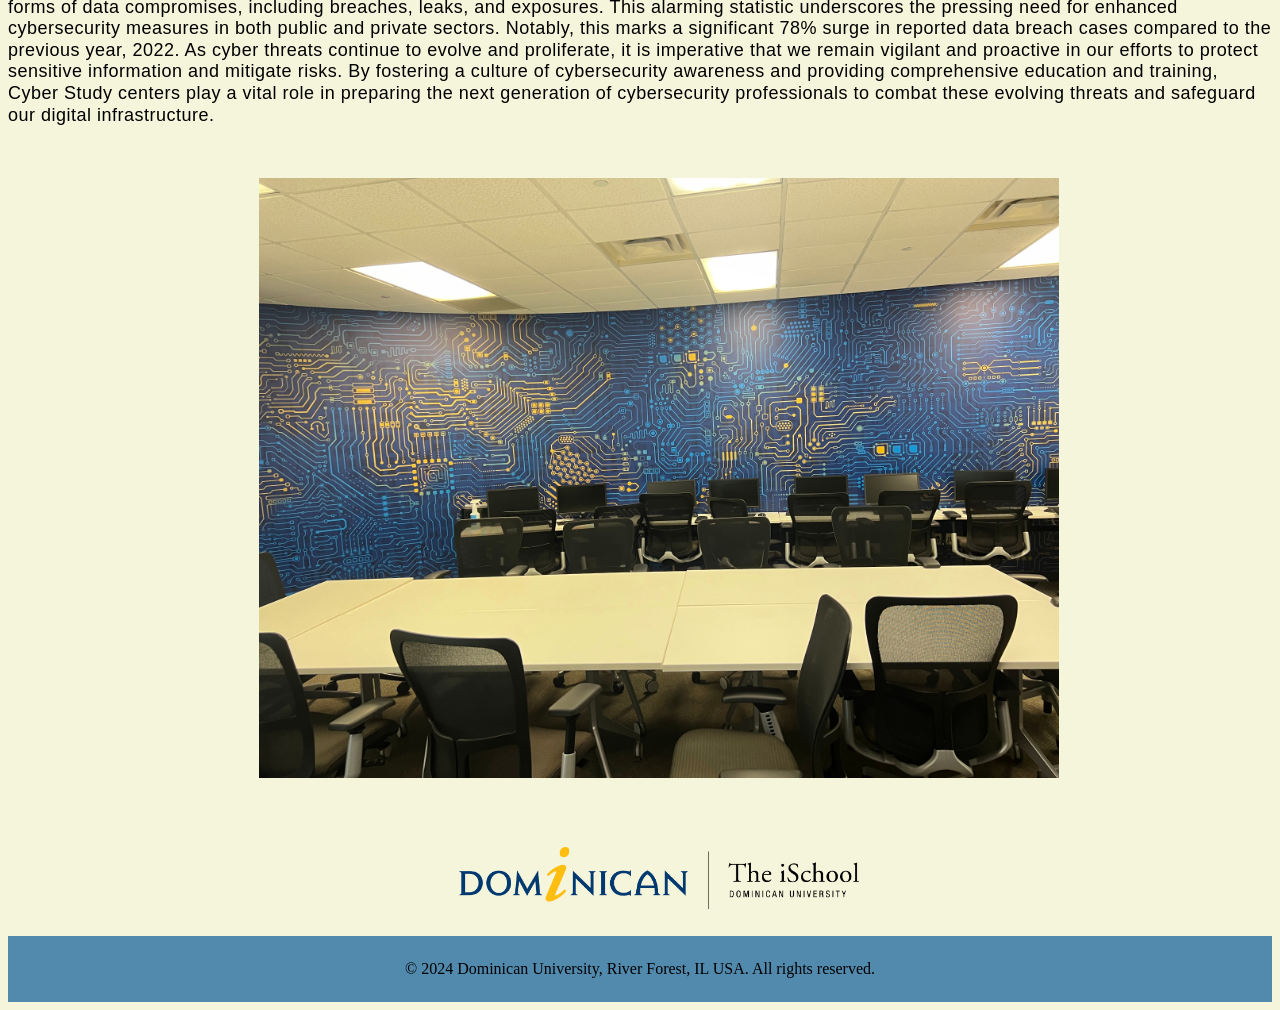
==== commit bda15344: "Update about.html" ====
--- a/about.html
+++ b/about.html
@@ -58,7 +58,7 @@
 
 
   <figure class="footer-image">
-  <img alt="Picture of Chicago, Illinois" src= "https://www.connectinglink.com/storage/DomU_logo.jpg" width="300" height="400" />
+ <img alt="Picture of Chicago, Illinois" src= "dulogo.png" width="400" height="250" />
 </figure>
 
     <footer>
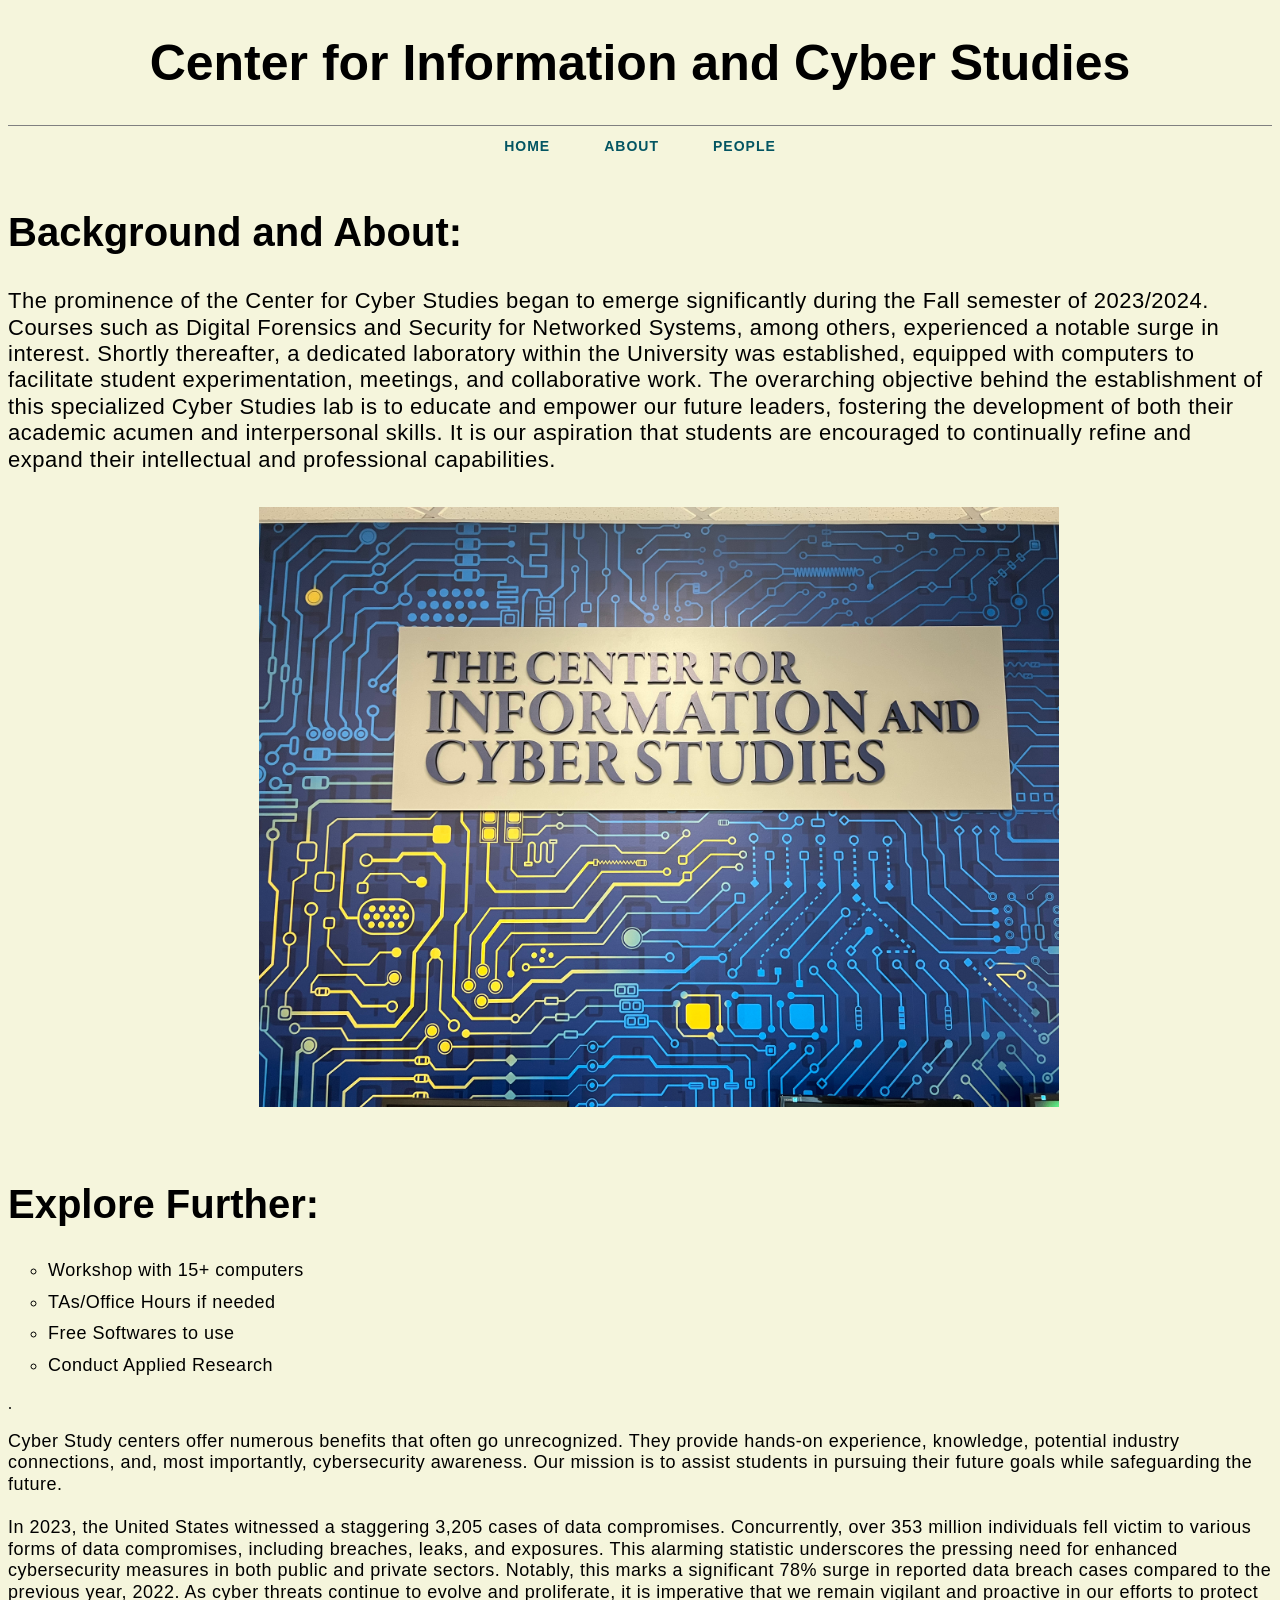
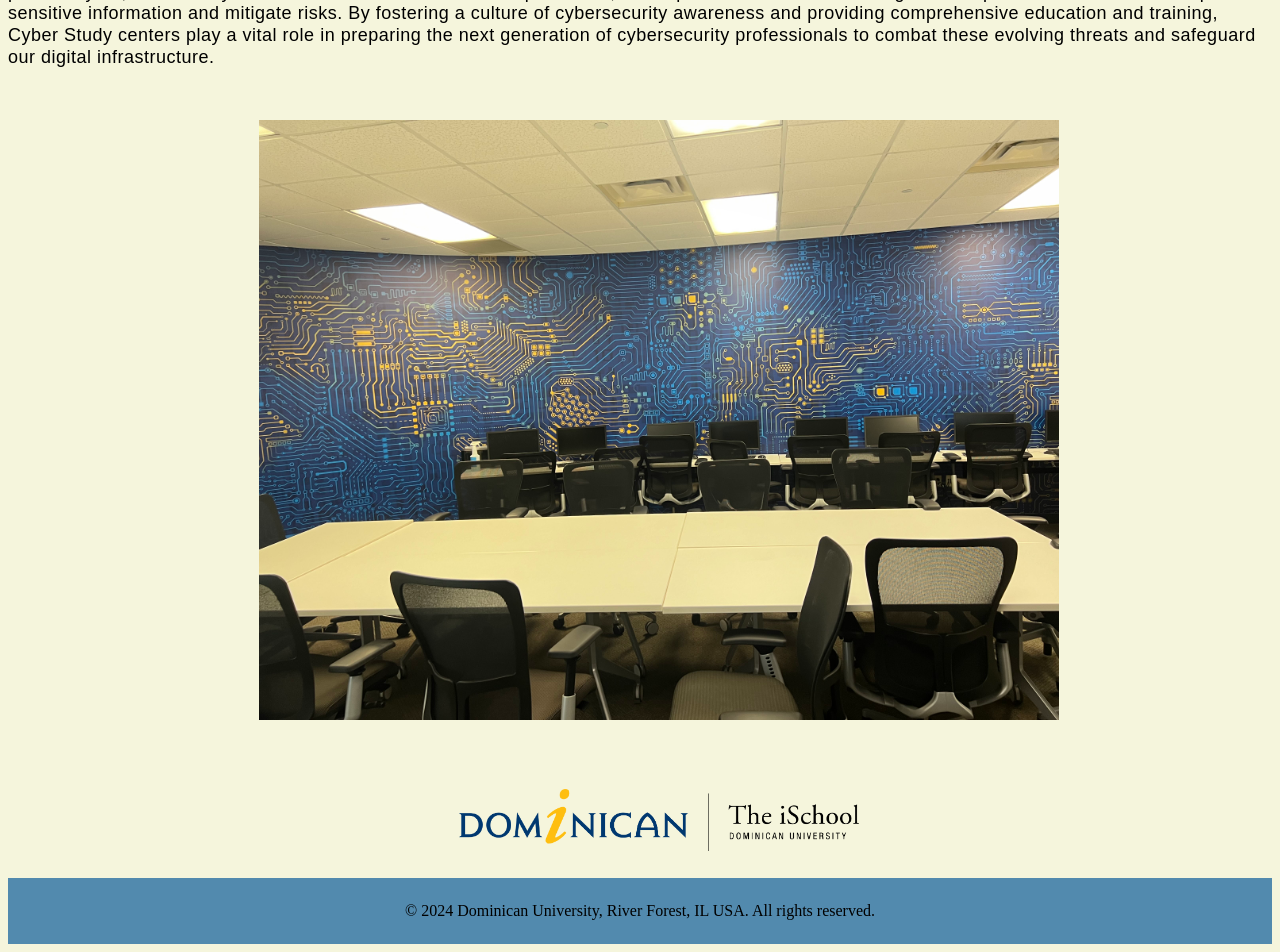
==== commit a8a79ec3: "Update about.html" ====
--- a/about.html
+++ b/about.html
@@ -7,7 +7,7 @@
   </head>
   <body>
     <header>
-      <h1 id="site-title"> Center for Information and Cyber Studies at Dominican University </h1>
+      <h1 id="site-title"> Center for Information and Cyber Studies </h1>
       <nav>
         <ul>
           <li><a href="index.html"> Home </a> </li>
